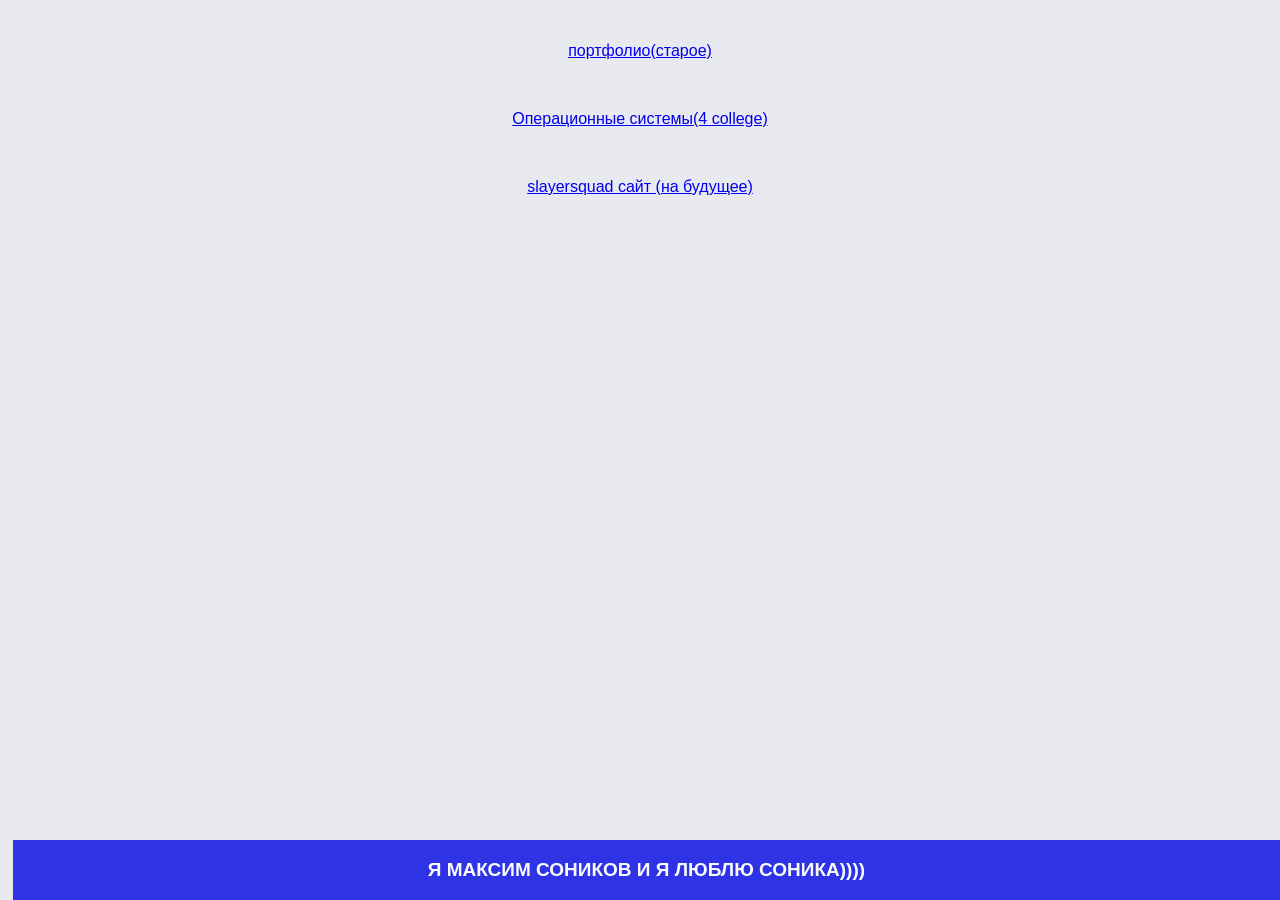
==== index.html @ 85b57eb1 "Update index.html" ====
<!DOCTYPE html>
<html lang="en">

<style>
.center {
  text-align: center;
}

.right {
  text-align: right;
}

.justify {
  text-align: justify;
}

body {
  font-family: sans-serif;
   background-color: #e9e9f0;
   }
.footer {
  background-color: #2e34e5;
   position: fixed;
   right: 0;
   bottom: 0;
   text-align: center; 
   width: 99%;   
   font-size: 19px;
font-weight: bold;
  color: #fafaff;  
 }
</style>

<head>

  <link rel="icon" href="sonic-icon.ico" type="image/x-icon">
	<title>шарага сайт</title>

	<br>
	<p class="center"><a href="slayer.html">портфолио(старое)</a></p>
	<br>
	<p class="center"><a href="oper.html">Операционные системы(4 college)</a></p>
	<br>
	<p class="center"><a href="slayersquad.html">slayersquad сайт (на будущее)</a></p>
	<br>

<div class="footer">
  <p>Я МАКСИМ СОНИКОВ И Я ЛЮБЛЮ СОНИКА))))</p>
</div>
</body>
</html>
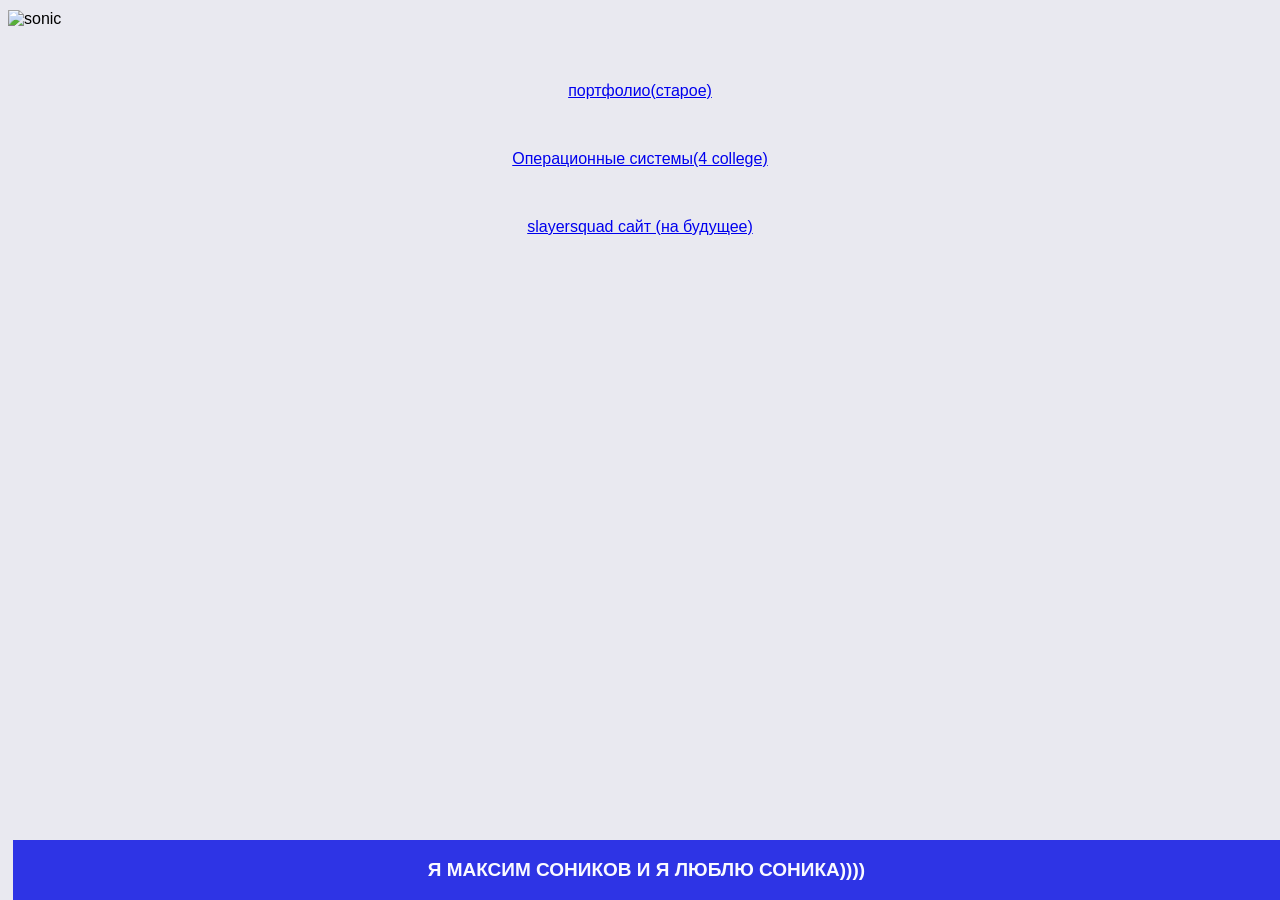
==== commit 61e12dee: "Update index.html" ====
--- a/index.html
+++ b/index.html
@@ -12,6 +12,11 @@
 
 .justify {
   text-align: justify;
+}
+
+.marginauto {
+    margin: 10px auto 20px;
+    display: block;
 }
 
 body {
@@ -34,8 +39,10 @@
 <head>
 
   <link rel="icon" href="sonic-icon.ico" type="image/x-icon">
-	<title>шарага сайт</title>
-
+	<title>slayerсайт</title>
+<div>
+    <img class="marginauto" src="" alt="sonic" />
+</div>
 	<br>
 	<p class="center"><a href="slayer.html">портфолио(старое)</a></p>
 	<br>
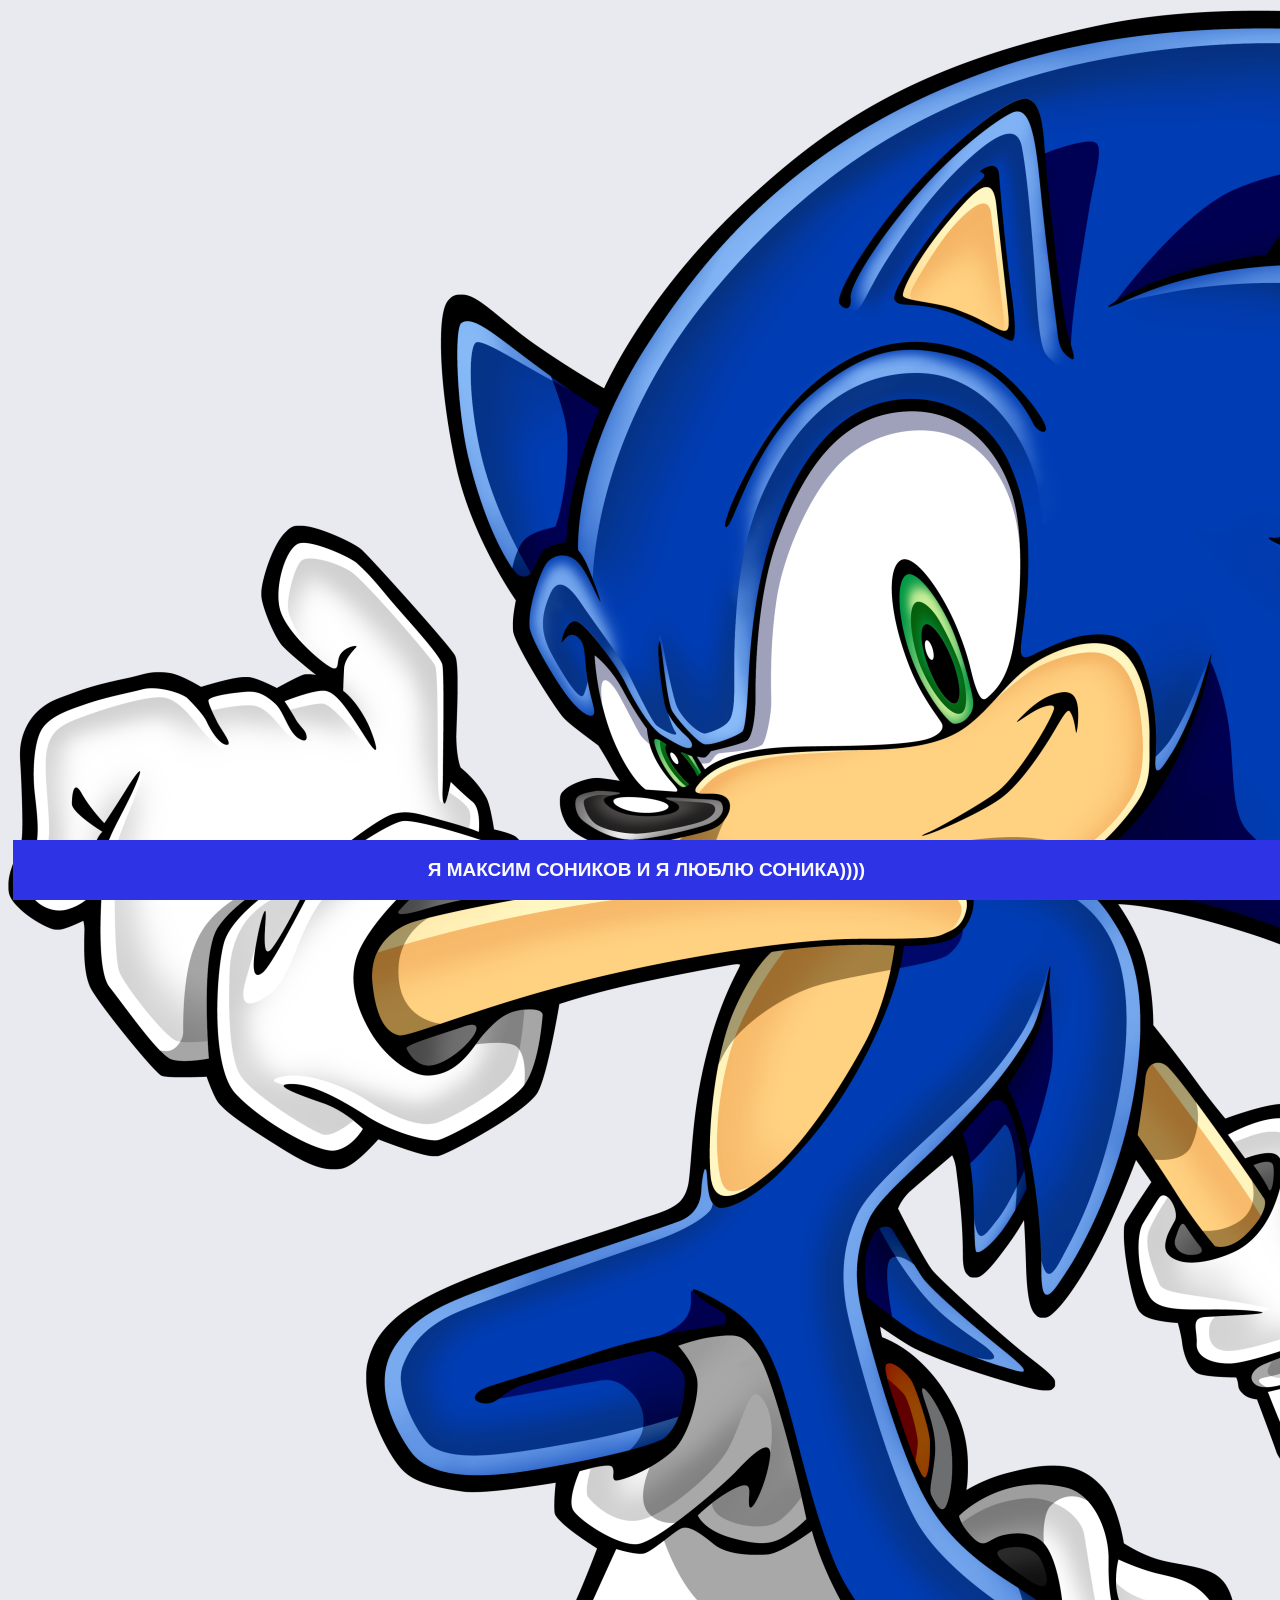
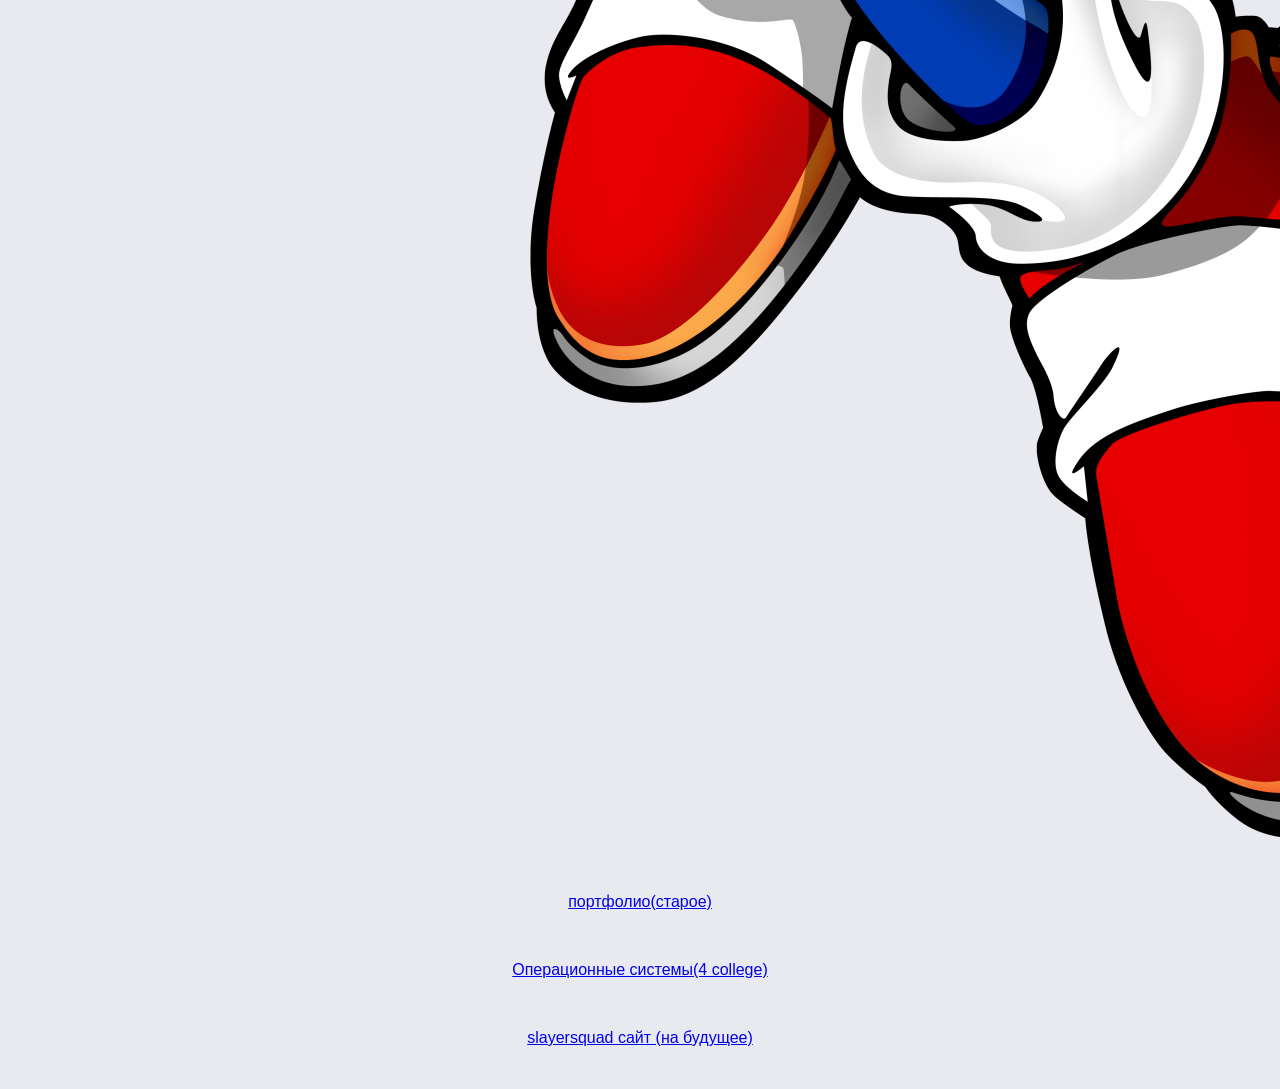
==== commit 46dc9178: "Update index.html" ====
--- a/index.html
+++ b/index.html
@@ -41,7 +41,7 @@
   <link rel="icon" href="sonic-icon.ico" type="image/x-icon">
 	<title>slayerсайт</title>
 <div>
-    <img class="marginauto" src="" alt="sonic" />
+    <img class="marginauto" src="Sonic-The-Hedgehog-PNG-3.png" alt="sonic" />
 </div>
 	<br>
 	<p class="center"><a href="slayer.html">портфолио(старое)</a></p>
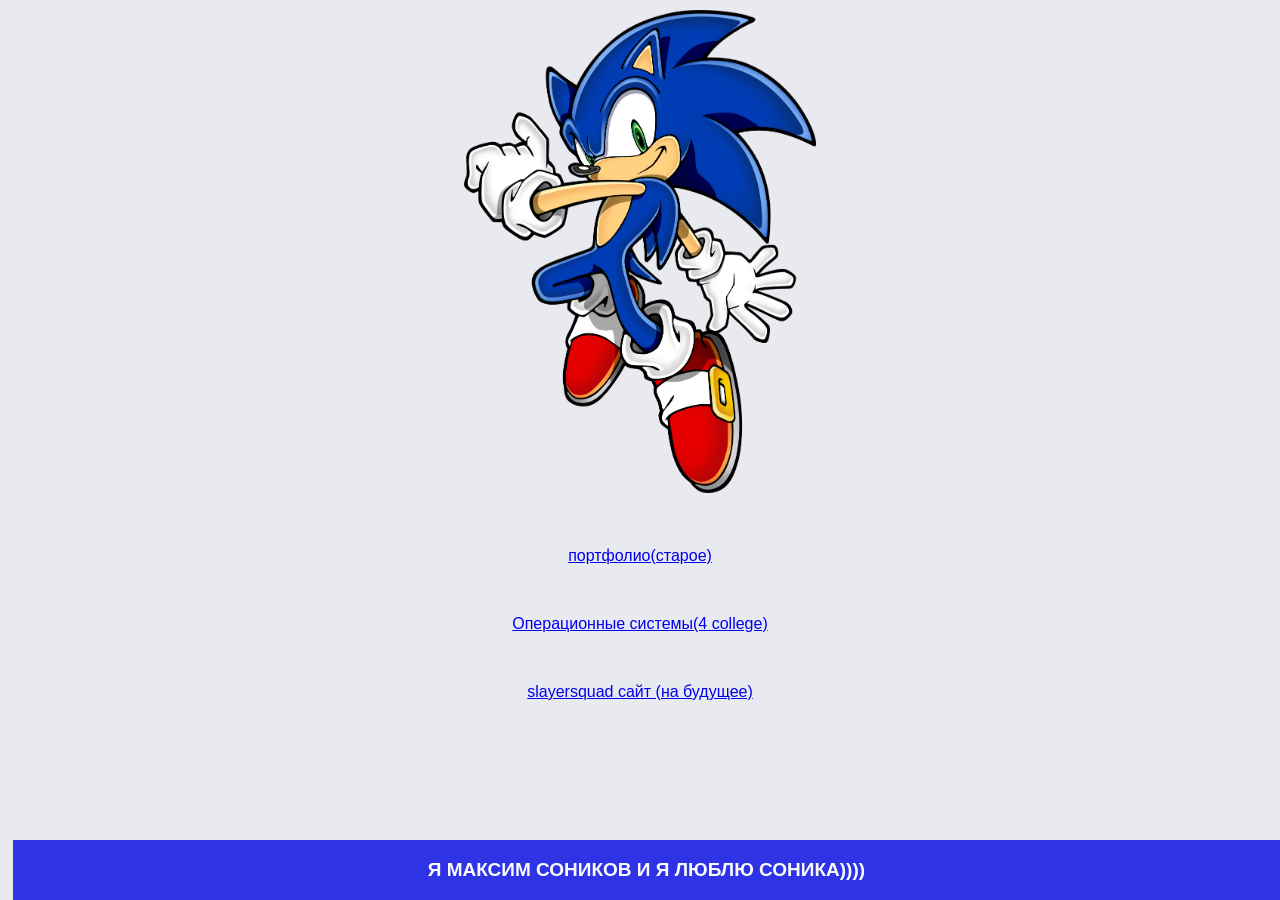
==== commit a39c2a88: "Update index.html" ====
--- a/index.html
+++ b/index.html
@@ -41,7 +41,7 @@
   <link rel="icon" href="sonic-icon.ico" type="image/x-icon">
 	<title>slayerсайт</title>
 <div>
-    <img class="marginauto" src="Sonic-The-Hedgehog-PNG-3.png" alt="sonic" />
+    <img class="marginauto" src="Sonic-The-Hedgehog-PNG-3.png" width="352" height="483" alt="sonic" />
 </div>
 	<br>
 	<p class="center"><a href="slayer.html">портфолио(старое)</a></p>
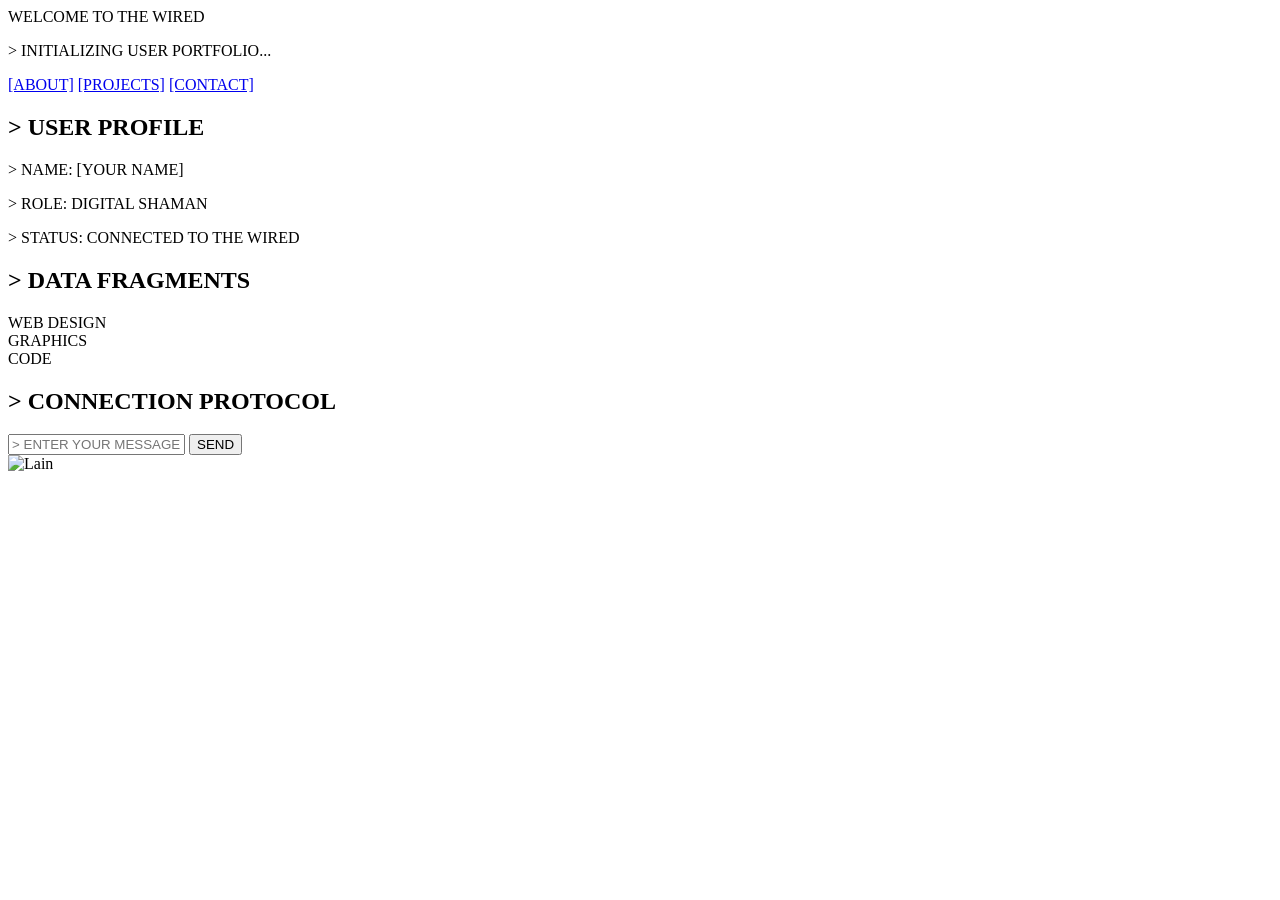
==== commit 7e18890a: "Create index.html" ====
--- a/index.html
+++ b/index.html
@@ -1,58 +1,59 @@
-<!DOCTYPE html>
-<html lang="en">
-
-<style>
-.center {
-  text-align: center;
-}
-
-.right {
-  text-align: right;
-}
-
-.justify {
-  text-align: justify;
-}
-
-.marginauto {
-    margin: 10px auto 20px;
-    display: block;
-}
-
-body {
-  font-family: sans-serif;
-   background-color: #e9e9f0;
-   }
-.footer {
-  background-color: #2e34e5;
-   position: fixed;
-   right: 0;
-   bottom: 0;
-   text-align: center; 
-   width: 99%;   
-   font-size: 19px;
-font-weight: bold;
-  color: #fafaff;  
- }
-</style>
-
-<head>
-
-  <link rel="icon" href="sonic-icon.ico" type="image/x-icon">
-	<title>slayerсайт</title>
-<div>
-    <img class="marginauto" src="Sonic-The-Hedgehog-PNG-3.png" width="352" height="483" alt="sonic" />
-</div>
-	<br>
-	<p class="center"><a href="slayer.html">портфолио(старое)</a></p>
-	<br>
-	<p class="center"><a href="oper.html">Операционные системы(4 college)</a></p>
-	<br>
-	<p class="center"><a href="slayersquad.html">slayersquad сайт (на будущее)</a></p>
-	<br>
-
-<div class="footer">
-  <p>Я МАКСИМ СОНИКОВ И Я ЛЮБЛЮ СОНИКА))))</p>
-</div>
-</body>
-</html>
+<!DOCTYPE html>
+<html lang="en">
+<head>
+    <meta charset="UTF-8">
+    <meta name="viewport" content="width=device-width, initial-scale=1.0">
+    <title>DIGITAL REALM :: EXPERIMENTS LAIN</title>
+    <link rel="stylesheet" href="css/style.css">
+</head>
+<body>
+    <!-- CRT-эффект поверх всего -->
+    <div class="crt-overlay"></div>
+
+    <!-- Главный терминал -->
+    <main class="terminal">
+        <div class="glitch-text" data-text="WELCOME TO THE WIRED">
+            WELCOME TO THE WIRED
+        </div>
+        <p class="typing-text">> INITIALIZING USER PORTFOLIO...</p>
+        
+        <!-- Навигация -->
+        <nav class="cyber-nav">
+            <a href="#about" class="glitch-link">[ABOUT]</a>
+            <a href="#projects" class="glitch-link">[PROJECTS]</a>
+            <a href="#contact" class="glitch-link">[CONTACT]</a>
+        </nav>
+
+        <!-- Секции -->
+        <section id="about" class="hidden">
+            <h2>> USER PROFILE</h2>
+            <p>> NAME: [YOUR NAME]</p>
+            <p>> ROLE: DIGITAL SHAMAN</p>
+            <p>> STATUS: CONNECTED TO THE WIRED</p>
+        </section>
+
+        <section id="projects" class="hidden">
+            <h2>> DATA FRAGMENTS</h2>
+            <div class="project" data-glitch="PROJECT_01.EXE">WEB DESIGN</div>
+            <div class="project" data-glitch="GLITCH_ART.BIN">GRAPHICS</div>
+            <div class="project" data-glitch="CYBERPUNK.HTML">CODE</div>
+        </section>
+
+        <section id="contact" class="hidden">
+            <h2>> CONNECTION PROTOCOL</h2>
+            <form class="cyber-form">
+                <input type="text" placeholder="> ENTER YOUR MESSAGE..." class="glitch-input">
+                <button type="submit">SEND</button>
+            </form>
+        </section>
+    </main>
+
+    <!-- Анимированная Lain в углу -->
+    <div class="lain-character">
+        <img src="images/lain.gif" alt="Lain">
+    </div>
+
+    <!-- Скрипты -->
+    <script src="js/script.js"></script>
+</body>
+</html>
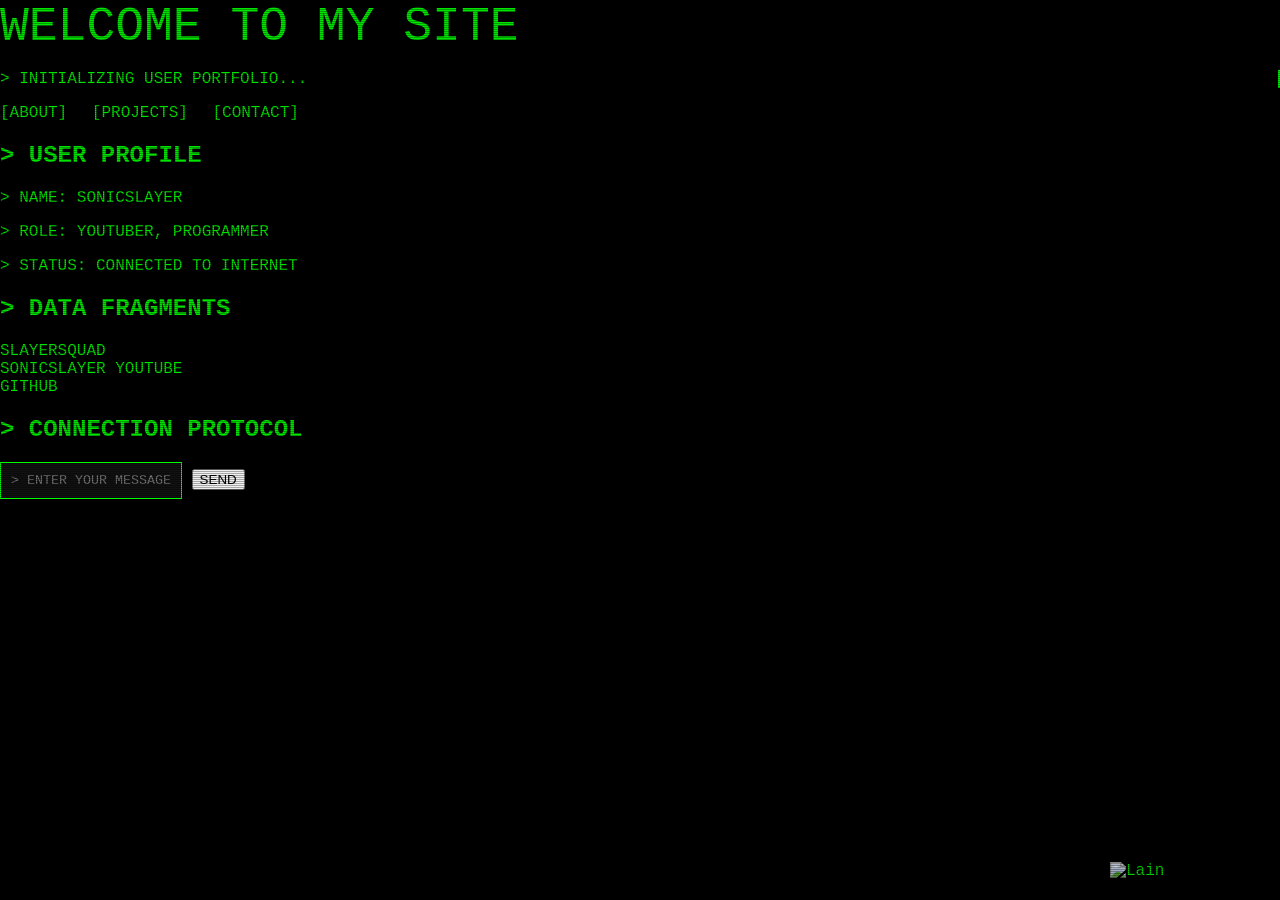
==== commit e06cf715: "Update index.html" ====
--- a/index.html
+++ b/index.html
@@ -3,7 +3,7 @@
 <head>
     <meta charset="UTF-8">
     <meta name="viewport" content="width=device-width, initial-scale=1.0">
-    <title>DIGITAL REALM :: EXPERIMENTS LAIN</title>
+    <title>SONICSLAYER</title>
     <link rel="stylesheet" href="css/style.css">
 </head>
 <body>
@@ -12,8 +12,8 @@
 
     <!-- Главный терминал -->
     <main class="terminal">
-        <div class="glitch-text" data-text="WELCOME TO THE WIRED">
-            WELCOME TO THE WIRED
+        <div class="glitch-text" data-text="WELCOME TO SONICSLAYER PORTFOLIO">
+            WELCOME TO MY SITE
         </div>
         <p class="typing-text">> INITIALIZING USER PORTFOLIO...</p>
         
@@ -27,16 +27,16 @@
         <!-- Секции -->
         <section id="about" class="hidden">
             <h2>> USER PROFILE</h2>
-            <p>> NAME: [YOUR NAME]</p>
-            <p>> ROLE: DIGITAL SHAMAN</p>
-            <p>> STATUS: CONNECTED TO THE WIRED</p>
+            <p>> NAME: SONICSLAYER</p>
+            <p>> ROLE: YOUTUBER, PROGRAMMER</p>
+            <p>> STATUS: CONNECTED TO INTERNET</p>
         </section>
 
         <section id="projects" class="hidden">
             <h2>> DATA FRAGMENTS</h2>
-            <div class="project" data-glitch="PROJECT_01.EXE">WEB DESIGN</div>
-            <div class="project" data-glitch="GLITCH_ART.BIN">GRAPHICS</div>
-            <div class="project" data-glitch="CYBERPUNK.HTML">CODE</div>
+            <div class="project" data-glitch="PROJECT_01.EXE">SLAYERSQUAD</div>
+            <div class="project" data-glitch="YOUTUBE.BIN">SONICSLAYER YOUTUBE</div>
+            <div class="project" data-glitch="GITHUB.HTML">GITHUB</div>
         </section>
 
         <section id="contact" class="hidden">
--- a/css/style.css
+++ b/css/style.css
@@ -0,0 +1,110 @@
+/* Базовые стили */
+body {
+    background-color: #000;
+    color: #0f0;
+    font-family: 'Courier New', monospace;
+    margin: 0;
+    overflow-x: hidden;
+    position: relative;
+}
+
+/* CRT-эффект (мерцание + scanlines) */
+.crt-overlay {
+    position: fixed;
+    top: 0;
+    left: 0;
+    width: 100%;
+    height: 100%;
+    background: 
+        linear-gradient(rgba(0, 0, 0, 0.1) 50%, 
+        transparent 50%),
+        repeating-linear-gradient(
+            0deg,
+            rgba(0, 0, 0, 0.3),
+            rgba(0, 0, 0, 0.3) 1px,
+            transparent 1px,
+            transparent 2px
+        );
+    pointer-events: none;
+    z-index: 9999;
+    animation: flicker 0.1s infinite alternate;
+}
+
+@keyframes flicker {
+    0% { opacity: 0.8; }
+    100% { opacity: 1; }
+}
+
+/* Glitch-текст */
+.glitch-text {
+    position: relative;
+    font-size: 3rem;
+    animation: glitch 2s infinite;
+}
+
+@keyframes glitch {
+    0% { text-shadow: 2px 0 #f0f, -2px 0 #0ff; }
+    25% { transform: skew(10deg); }
+    50% { text-shadow: -3px 0 #f0f, 3px 0 #0ff; }
+    100% { text-shadow: 1px 0 #f0f, -1px 0 #0ff; }
+}
+
+/* Анимация печатающегося текста */
+.typing-text {
+    overflow: hidden;
+    border-right: 2px solid #0f0;
+    white-space: nowrap;
+    animation: typing 3s steps(30, end), blink-caret 0.5s step-end infinite;
+}
+
+@keyframes typing {
+    from { width: 0 }
+    to { width: 100% }
+}
+
+@keyframes blink-caret {
+    from, to { border-color: transparent }
+    50% { border-color: #0f0 }
+}
+
+/* Навигация */
+.cyber-nav a {
+    color: #0f0;
+    text-decoration: none;
+    margin-right: 15px;
+    transition: 0.3s;
+}
+
+.cyber-nav a:hover {
+    text-shadow: 0 0 5px #0f0;
+}
+
+/* Lain в углу */
+.lain-character {
+    position: fixed;
+    bottom: 20px;
+    right: 20px;
+    width: 150px;
+    z-index: 100;
+    opacity: 0.8;
+    transition: 0.5s;
+}
+
+.lain-character:hover {
+    opacity: 1;
+    transform: scale(1.1);
+}
+
+/* Форма */
+.glitch-input {
+    background: #111;
+    border: 1px solid #0f0;
+    color: #0f0;
+    padding: 10px;
+    font-family: 'Courier New', monospace;
+}
+
+.glitch-input:focus {
+    outline: none;
+    box-shadow: 0 0 10px #0f0;
+}
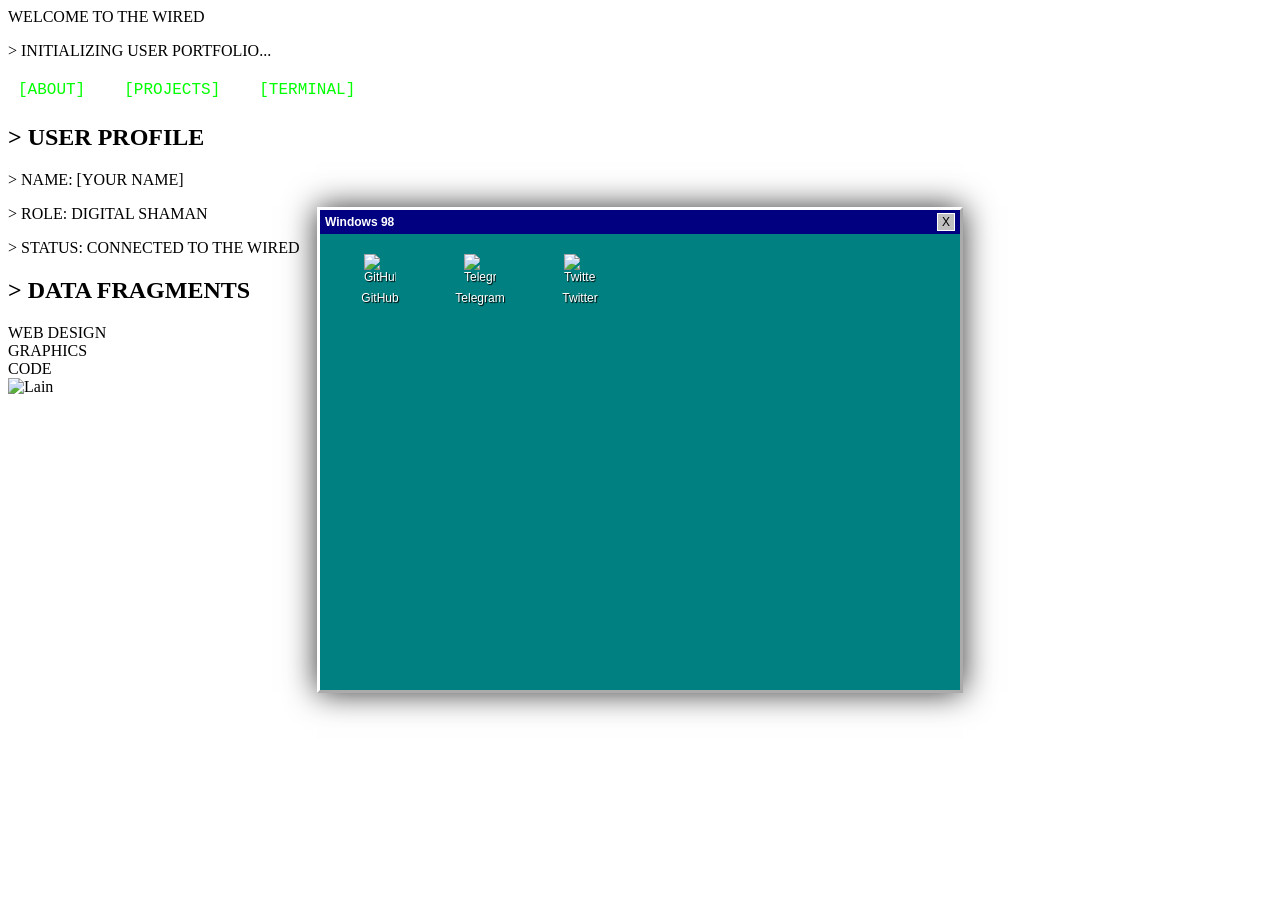
==== commit fbd1c881: "Add files via upload" ====
--- a/index.html
+++ b/index.html
@@ -3,7 +3,7 @@
 <head>
     <meta charset="UTF-8">
     <meta name="viewport" content="width=device-width, initial-scale=1.0">
-    <title>SONICSLAYER</title>
+    <title>DIGITAL REALM :: EXPERIMENTS LAIN</title>
     <link rel="stylesheet" href="css/style.css">
 </head>
 <body>
@@ -12,8 +12,8 @@
 
     <!-- Главный терминал -->
     <main class="terminal">
-        <div class="glitch-text" data-text="WELCOME TO SONICSLAYER PORTFOLIO">
-            WELCOME TO MY SITE
+        <div class="glitch-text" data-text="WELCOME TO THE WIRED">
+            WELCOME TO THE WIRED
         </div>
         <p class="typing-text">> INITIALIZING USER PORTFOLIO...</p>
         
@@ -21,32 +21,63 @@
         <nav class="cyber-nav">
             <a href="#about" class="glitch-link">[ABOUT]</a>
             <a href="#projects" class="glitch-link">[PROJECTS]</a>
-            <a href="#contact" class="glitch-link">[CONTACT]</a>
+            <button id="open-cmd-btn" class="glitch-link">[TERMINAL]</button>
         </nav>
 
         <!-- Секции -->
         <section id="about" class="hidden">
             <h2>> USER PROFILE</h2>
-            <p>> NAME: SONICSLAYER</p>
-            <p>> ROLE: YOUTUBER, PROGRAMMER</p>
-            <p>> STATUS: CONNECTED TO INTERNET</p>
+            <p>> NAME: [YOUR NAME]</p>
+            <p>> ROLE: DIGITAL SHAMAN</p>
+            <p>> STATUS: CONNECTED TO THE WIRED</p>
         </section>
 
         <section id="projects" class="hidden">
             <h2>> DATA FRAGMENTS</h2>
-            <div class="project" data-glitch="PROJECT_01.EXE">SLAYERSQUAD</div>
-            <div class="project" data-glitch="YOUTUBE.BIN">SONICSLAYER YOUTUBE</div>
-            <div class="project" data-glitch="GITHUB.HTML">GITHUB</div>
-        </section>
-
-        <section id="contact" class="hidden">
-            <h2>> CONNECTION PROTOCOL</h2>
-            <form class="cyber-form">
-                <input type="text" placeholder="> ENTER YOUR MESSAGE..." class="glitch-input">
-                <button type="submit">SEND</button>
-            </form>
+            <div class="project" data-glitch="PROJECT_01.EXE">WEB DESIGN</div>
+            <div class="project" data-glitch="GLITCH_ART.BIN">GRAPHICS</div>
+            <div class="project" data-glitch="CYBERPUNK.HTML">CODE</div>
         </section>
     </main>
+
+    <!-- Окно командной строки -->
+    <div id="cmd-window" class="cmd-window hidden">
+        <div class="cmd-header">
+            <span>Command Processor</span>
+            <button id="close-cmd-btn" class="cmd-close">X</button>
+        </div>
+        <div class="cmd-body">
+            <div class="cmd-history">
+                <p>Microsoft(R) Windows 98<br>(C)Copyright Microsoft Corp 1981-1998.<br><br>C:\></p>
+            </div>
+            <div class="cmd-input-line">
+                <span>C:\></span>
+                <input type="text" id="cmd-input" class="cmd-input" autofocus>
+            </div>
+        </div>
+    </div>
+
+    <!-- Окно Windows 98 -->
+    <div id="win98" class="win98 hidden">
+        <div class="win98-header">
+            <span>Windows 98</span>
+            <button id="close-win98-btn" class="win98-close">X</button>
+        </div>
+        <div class="win98-desktop">
+            <div class="win98-icon" data-url="https://github.com">
+                <img src="icons/github.ico" alt="GitHub">
+                <span>GitHub</span>
+            </div>
+            <div class="win98-icon" data-url="https://t.me">
+                <img src="icons/telegram.ico" alt="Telegram">
+                <span>Telegram</span>
+            </div>
+            <div class="win98-icon" data-url="https://twitter.com">
+                <img src="icons/twitter.ico" alt="Twitter">
+                <span>Twitter</span>
+            </div>
+        </div>
+    </div>
 
     <!-- Анимированная Lain в углу -->
     <div class="lain-character">
@@ -56,4 +87,4 @@
     <!-- Скрипты -->
     <script src="js/script.js"></script>
 </body>
-</html>
+</html>
--- a/css/style.css
+++ b/css/style.css
@@ -1,110 +1,160 @@
-/* Базовые стили */
-body {
-    background-color: #000;
-    color: #0f0;
-    font-family: 'Courier New', monospace;
-    margin: 0;
-    overflow-x: hidden;
-    position: relative;
-}
-
-/* CRT-эффект (мерцание + scanlines) */
-.crt-overlay {
-    position: fixed;
-    top: 0;
-    left: 0;
-    width: 100%;
-    height: 100%;
-    background: 
-        linear-gradient(rgba(0, 0, 0, 0.1) 50%, 
-        transparent 50%),
-        repeating-linear-gradient(
-            0deg,
-            rgba(0, 0, 0, 0.3),
-            rgba(0, 0, 0, 0.3) 1px,
-            transparent 1px,
-            transparent 2px
-        );
-    pointer-events: none;
-    z-index: 9999;
-    animation: flicker 0.1s infinite alternate;
-}
-
-@keyframes flicker {
-    0% { opacity: 0.8; }
-    100% { opacity: 1; }
-}
-
-/* Glitch-текст */
-.glitch-text {
-    position: relative;
-    font-size: 3rem;
-    animation: glitch 2s infinite;
-}
-
-@keyframes glitch {
-    0% { text-shadow: 2px 0 #f0f, -2px 0 #0ff; }
-    25% { transform: skew(10deg); }
-    50% { text-shadow: -3px 0 #f0f, 3px 0 #0ff; }
-    100% { text-shadow: 1px 0 #f0f, -1px 0 #0ff; }
-}
-
-/* Анимация печатающегося текста */
-.typing-text {
-    overflow: hidden;
-    border-right: 2px solid #0f0;
-    white-space: nowrap;
-    animation: typing 3s steps(30, end), blink-caret 0.5s step-end infinite;
-}
-
-@keyframes typing {
-    from { width: 0 }
-    to { width: 100% }
-}
-
-@keyframes blink-caret {
-    from, to { border-color: transparent }
-    50% { border-color: #0f0 }
-}
-
-/* Навигация */
-.cyber-nav a {
-    color: #0f0;
-    text-decoration: none;
-    margin-right: 15px;
-    transition: 0.3s;
-}
-
-.cyber-nav a:hover {
-    text-shadow: 0 0 5px #0f0;
-}
-
-/* Lain в углу */
-.lain-character {
-    position: fixed;
-    bottom: 20px;
-    right: 20px;
-    width: 150px;
-    z-index: 100;
-    opacity: 0.8;
-    transition: 0.5s;
-}
-
-.lain-character:hover {
-    opacity: 1;
-    transform: scale(1.1);
-}
-
-/* Форма */
-.glitch-input {
-    background: #111;
-    border: 1px solid #0f0;
-    color: #0f0;
-    padding: 10px;
-    font-family: 'Courier New', monospace;
-}
-
-.glitch-input:focus {
-    outline: none;
-    box-shadow: 0 0 10px #0f0;
+/* Добавляем новые стили к существующим */
+
+/* Стили для кнопки терминала */
+.glitch-link {
+    background: none;
+    border: none;
+    color: #0f0;
+    font-family: 'Courier New', monospace;
+    font-size: 1rem;
+    cursor: pointer;
+    margin-right: 15px;
+    text-decoration: none;
+    padding: 5px 10px;
+}
+
+.glitch-link:hover {
+    text-shadow: 0 0 5px #0f0;
+    background: rgba(0, 255, 0, 0.1);
+}
+
+/* Окно командной строки */
+.cmd-window {
+    position: fixed;
+    top: 50%;
+    left: 50%;
+    transform: translate(-50%, -50%);
+    width: 600px;
+    background: #000;
+    border: 2px solid #0f0;
+    z-index: 10000;
+    font-family: 'Courier New', monospace;
+    box-shadow: 0 0 20px rgba(0, 255, 0, 0.5);
+}
+
+.cmd-header {
+    background: #0f0;
+    color: #000;
+    padding: 5px;
+    display: flex;
+    justify-content: space-between;
+    font-weight: bold;
+}
+
+.cmd-close {
+    background: #f00;
+    color: white;
+    border: none;
+    width: 20px;
+    height: 20px;
+    cursor: pointer;
+}
+
+.cmd-body {
+    padding: 10px;
+    height: 300px;
+    overflow-y: auto;
+    background: #000;
+    color: #0f0;
+}
+
+.cmd-history {
+    margin-bottom: 10px;
+    line-height: 1.4;
+}
+
+.cmd-input-line {
+    display: flex;
+    align-items: center;
+}
+
+.cmd-input {
+    background: transparent;
+    border: none;
+    color: #0f0;
+    font-family: 'Courier New', monospace;
+    flex-grow: 1;
+    outline: none;
+    margin-left: 5px;
+}
+
+/* Окно Windows 98 */
+.win98 {
+    position: fixed;
+    top: 50%;
+    left: 50%;
+    transform: translate(-50%, -50%);
+    width: 640px;
+    height: 480px;
+    background: #008080;
+    border: 3px outset #fff;
+    z-index: 10001;
+    box-shadow: 0 0 30px rgba(0, 0, 0, 0.8);
+}
+
+.win98-header {
+    background: #000080;
+    color: white;
+    padding: 3px 5px;
+    display: flex;
+    justify-content: space-between;
+    align-items: center;
+    font-family: 'Arial', sans-serif;
+    font-size: 12px;
+    font-weight: bold;
+}
+
+.win98-close {
+    background: #c0c0c0;
+    color: #000;
+    border: 1px solid #fff;
+    width: 18px;
+    height: 18px;
+    cursor: pointer;
+    display: flex;
+    align-items: center;
+    justify-content: center;
+    font-family: 'Arial', sans-serif;
+    font-size: 12px;
+}
+
+.win98-desktop {
+    padding: 20px;
+    display: grid;
+    grid-template-columns: repeat(auto-fill, 80px);
+    gap: 20px;
+    height: calc(100% - 30px);
+    overflow-y: auto;
+}
+
+.win98-icon {
+    display: flex;
+    flex-direction: column;
+    align-items: center;
+    cursor: pointer;
+    color: white;
+    text-align: center;
+    font-family: 'Arial', sans-serif;
+    font-size: 12px;
+    text-shadow: 1px 1px 1px #000;
+}
+
+.win98-icon:hover {
+    background: rgba(0,0,128,0.5);
+}
+
+.win98-icon img {
+    width: 32px;
+    height: 32px;
+    margin-bottom: 5px;
+}
+
+/* Анимации */
+@keyframes win98-boot {
+    0% { opacity: 0; transform: translate(-50%, -50%) scale(0.8); }
+    100% { opacity: 1; transform: translate(-50%, -50%) scale(1); }
+}
+
+.win98 {
+    animation: win98-boot 0.5s ease-out;
 }
